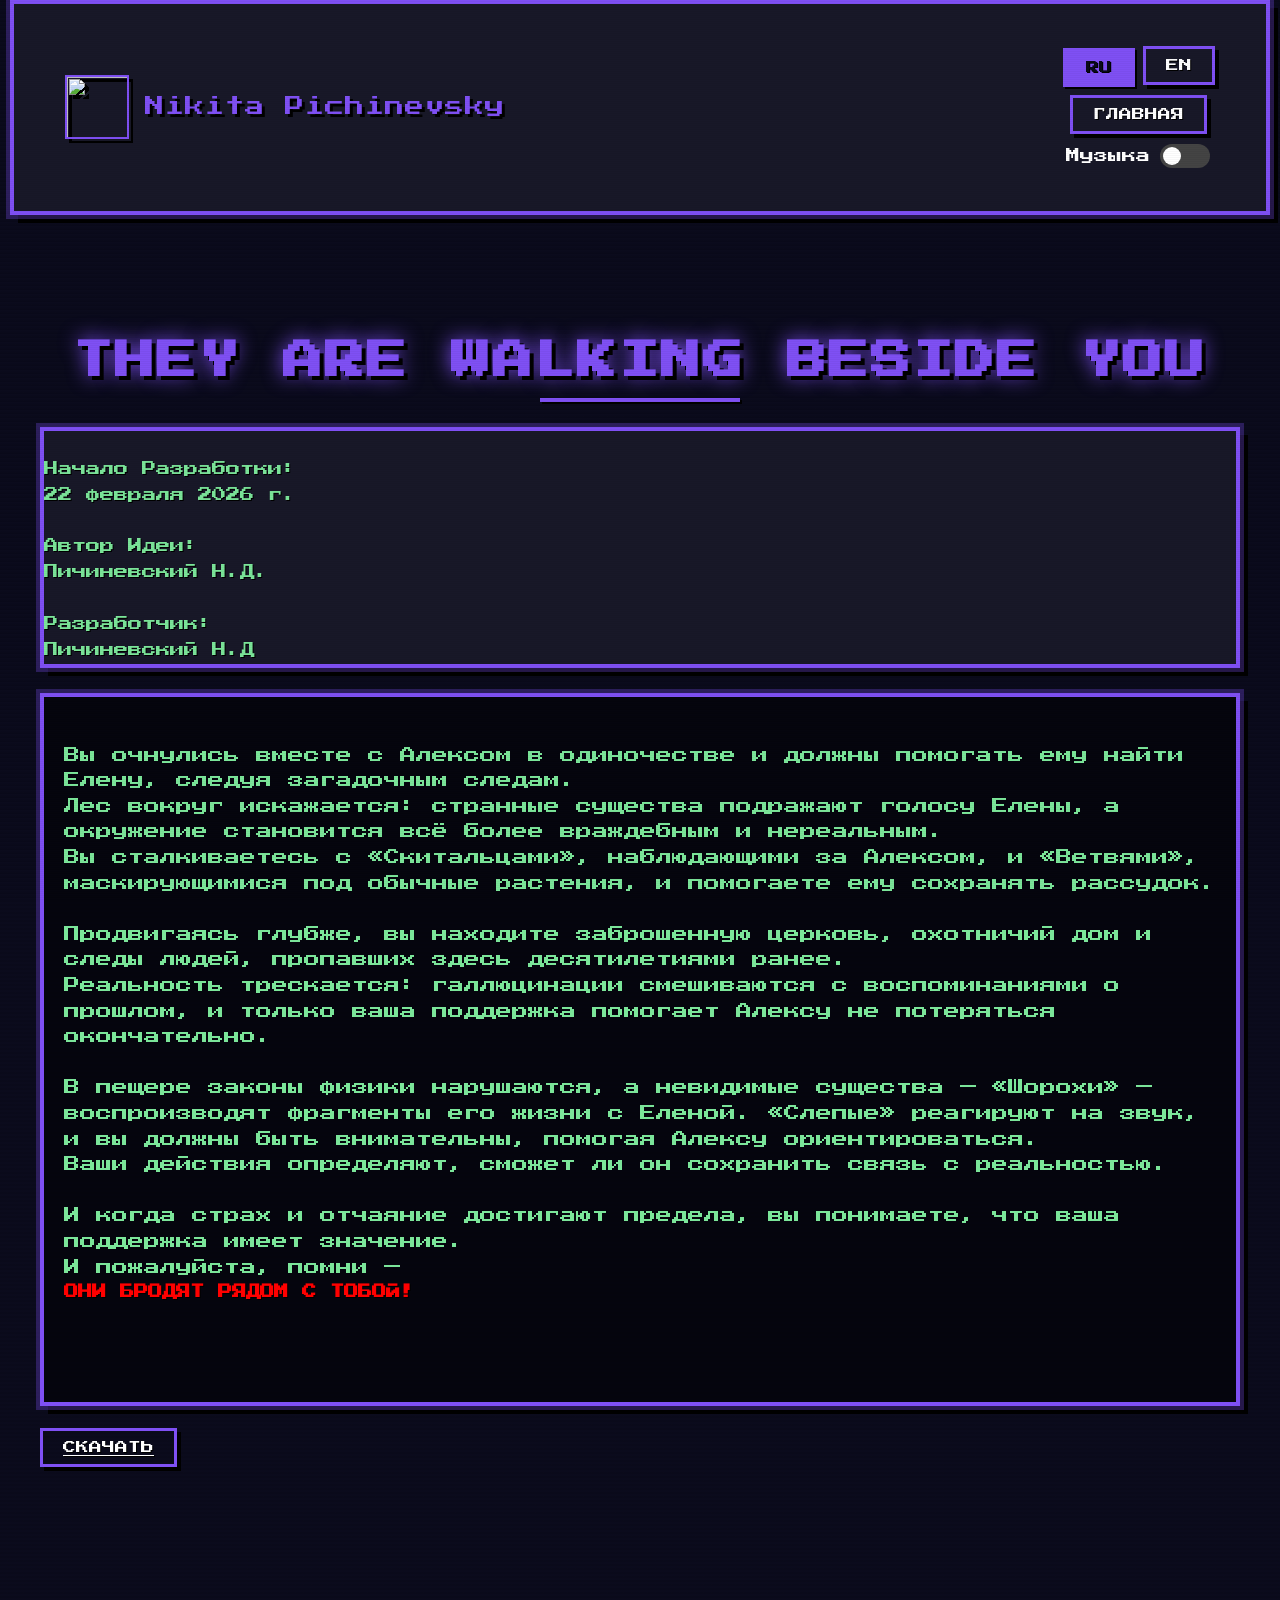
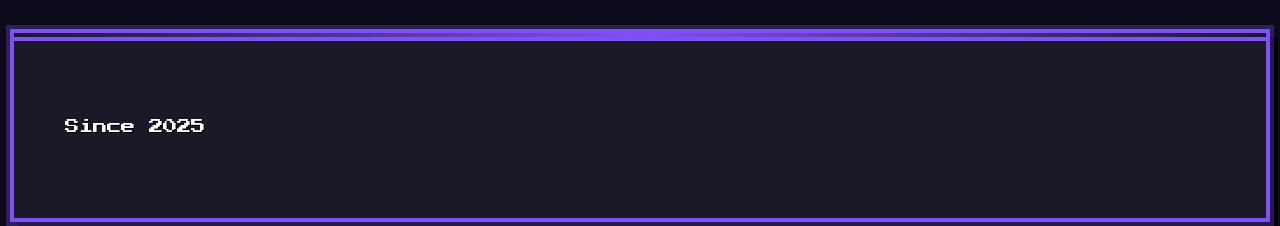
==== T.A.W.B.Y.html @ e9e9dea1 "Add files via upload" ====
<!DOCTYPE html>
<html lang="ru">
<head>
<meta charset="UTF-8">
<meta name="viewport" content="width=device-width, initial-scale=1.0">
<title>They Are Walking Beside You</title>

<link rel="icon" href="xencell.png" type="image/png">
<link rel="stylesheet" href="site.css">

<style>
.desc-container {
  padding: 20px;
  background-color: rgba(0,0,0,0.5);
  color: #7be599;
  line-height: 1.6;
  font-size: 16px;
  white-space: pre-wrap;
  margin-top: 15px;
}

.desc-container.pixel-border {
  border: var(--pixel-size) solid var(--border-color);
  position: relative;
  box-shadow: var(--pixel-shadow);
}

.desc-container.pixel-border::before,
.desc-container.pixel-border::after {
  content: '';
  position: absolute;
  pointer-events: none;
}

.desc-container.pixel-border::before {
  top: calc(-1 * var(--pixel-size));
  left: calc(-1 * var(--pixel-size));
  right: calc(-1 * var(--pixel-size));
  bottom: calc(-1 * var(--pixel-size));
  border: var(--pixel-size) solid var(--border-color);
}

.desc-container.pixel-border::after {
  top: calc(-2 * var(--pixel-size));
  left: calc(-2 * var(--pixel-size));
  right: calc(-2 * var(--pixel-size));
  bottom: calc(-2 * var(--pixel-size));
  border: var(--pixel-size) solid rgba(127, 80, 244, 0.3);
}
</style>

</head>

<body>

<div class="crt-overlay"></div>
<div class="scanline"></div>
<div class="scanlines"></div>

<header class="pixel-border">
<div class="container header-content">

<div class="logo-container">
<img src="xencell.png" class="logo">
<div class="logo-text">Nikita Pichinevsky</div>
</div>

<div style="display:flex; flex-direction:column; align-items:center; gap:10px;">

<div style="display:flex; gap:10px;">
<button class="lang-btn active" data-lang="ru">RU</button>
<button class="lang-btn" data-lang="en">EN</button>
</div>

<button onclick="goHome()" class="lang-btn" data-key="home-btn">
ГЛАВНАЯ
</button>

<div class="music-control">
<span id="musicLabel">Музыка</span>
<label class="switch">
<input type="checkbox" id="musicToggle">
<span class="slider"></span>
</label>
</div>

</div>
</div>
</header>

<audio id="menuMusic" loop>
<source src="sounds/T.A.W.B.Y.mp3" type="audio/mpeg">
</audio>

<main class="container main-content">

<section class="content-section fade-in">
<h1 data-key="title">Название игры</h1>

<p class="pixel-border" data-key="h2">> Описание игры</p>

<div class="desc-container pixel-border" data-key="desc2">Загрузка описания...</div>

<div style="margin-top:30px;">
<a href="#" class="lang-btn" data-key="download">СКАЧАТЬ</a>
</div>

</section>
</main>

<footer class="pixel-border">
<div class="container footer-content">
<p>Since 2025</p>
</div>
</footer>

<script>
function goHome(){
  window.location.href = "index.html";
}

const translations = {
  ru: {
    "title": "They Are Walking Beside You",
    "h2": "\nНачало Разработки:\n 22 февраля 2026 г.\n\nАвтор Идеи:\n Пичиневский Н.Д.\n\nРазработчик:\n Пичиневский Н.Д\n",
    "desc2": `
Вы очнулись вместе с Алексом в одиночестве и должны помогать ему найти Елену, следуя загадочным следам. 
Лес вокруг искажается: странные существа подражают голосу Елены, а окружение становится всё более враждебным и нереальным. 
Вы сталкиваетесь с «Скитальцами», наблюдающими за Алексом, и «Ветвями», маскирующимися под обычные растения, и помогаете ему сохранять рассудок.

Продвигаясь глубже, вы находите заброшенную церковь, охотничий дом и следы людей, пропавших здесь десятилетиями ранее. 
Реальность трескается: галлюцинации смешиваются с воспоминаниями о прошлом, и только ваша поддержка помогает Алексу не потеряться окончательно.

В пещере законы физики нарушаются, а невидимые существа — «Шорохи» — воспроизводят фрагменты его жизни с Еленой. «Слепые» реагируют на звук, и вы должны быть внимательны, помогая Алексу ориентироваться. 
Ваши действия определяют, сможет ли он сохранить связь с реальностью.

И когда страх и отчаяние достигают предела, вы понимаете, что ваша поддержка имеет значение. 
И пожалуйста, помни — 
<p style="color:red; font-weight:bold;">ОНИ БРОДЯТ РЯДОМ С ТОБОЙ!</p>
    `,
    "download": "СКАЧАТЬ",
    "home-btn": "ГЛАВНАЯ",
    "music": "Музыка"
  },
  en: {
    "title": "They Are Walking Beside You",
    "h2": "\nDevelopment started:\n February 22, 2026\n\nIdea by:\n N.D. Pichinevsky\n\nDeveloper:\n N.D. Pichinevsky\n",
    "desc2": `
You awaken alongside Alex, and it’s up to you to help him find Elena, following mysterious traces. 
The forest distorts around you: strange creatures mimic Elena's voice, and the environment grows increasingly hostile and unreal. 
You encounter the "Wanderers," observing Alex, and the "Branches," camouflaged as ordinary plants, guiding him to stay sane.

Deeper in, you explore abandoned locations together — a church, a hunting lodge, and traces of people missing for decades. 
Reality fractures: hallucinations merge with memories of the past, and only your support keeps Alex grounded.

In the cave, physics breaks down, and invisible beings — the "Rustles" — replay fragments of his life with Elena. The "Blind" react to sound, and your careful guidance is crucial. 
Your choices determine whether Alex can maintain his grip on reality.

And when fear and despair reach their peak, you realize that your presence truly matters.
And please don't forget —
<p style="color:red; font-weight:bold;"> THEY ARE WALKING BESIDE YOU!</p>
    `,
    "download": "DOWNLOAD",
    "home-btn": "HOME",
    "music": "Music"
  }
};

let currentLang = localStorage.getItem("lang") || "ru";

function updateContent(lang){
  document.querySelectorAll("[data-key]").forEach(el=>{
    const key = el.getAttribute("data-key");
    if(translations[lang][key]){
      if(key === "desc2"){
        el.innerHTML = translations[lang][key]; 
      } else {
        el.textContent = translations[lang][key];
      }
    }
  });
  document.getElementById("musicLabel").textContent = translations[lang].music;
}

document.querySelectorAll(".lang-btn").forEach(btn=>{
  btn.addEventListener("click", function(){
    const lang = this.getAttribute("data-lang");
    if(!lang) return;

    currentLang = lang;
    localStorage.setItem("lang", lang);

    updateContent(lang);

    document.querySelectorAll(".lang-btn").forEach(b=>b.classList.remove("active"));
    this.classList.add("active");
  });
});

const music = document.getElementById("menuMusic");
const toggle = document.getElementById("musicToggle");

toggle.checked = false;
music.pause();
music.currentTime = 0;

toggle.addEventListener("change", ()=>{
  if(toggle.checked){
    music.play().catch(()=>{});
    localStorage.setItem("music", "true");
  } else {
    music.pause();
    music.currentTime = 0;
    localStorage.setItem("music", "false");
  }
});

document.addEventListener("DOMContentLoaded", ()=>{
  updateContent(currentLang);
});
</script>

</body>
</html>
---- site.css ----
@import url('https://fonts.googleapis.com/css2?family=Press+Start+2P&display=swap');

:root {
    --pixel-size: 4px;
    --bg-color: #0a0a1a;
    --text-color: #fff;
    --accent-color: #7f50f4;
    --nav-color: #7be599; 
    --nav-hover-color: #9dffb8; 
    --border-color: #7f50f4;
    --hover-color: #9d75f6;
    --ready-color: #7be599;
    --dev-color: #ffa500;
    --panel-bg: rgba(26, 26, 42, 0.95);
    --glow-color: #7f50f4;
    --pixel-shadow: 8px 8px 0px #000;
    --pixel-glow: 0 0 20px var(--glow-color);
}

* {
    margin: 0;
    padding: 0;
    box-sizing: border-box;
    font-family: 'Press Start 2P', monospace;
    image-rendering: pixelated;
}

body {
    background-color: var(--bg-color);
    color: var(--text-color);
    line-height: 1.6;
    overflow-x: hidden;
    scroll-behavior: smooth;
    font-size: 14px;
    background-image: 
        linear-gradient(rgba(10, 10, 26, 0.9), rgba(10, 10, 26, 0.9)),
        repeating-linear-gradient(
            0deg,
            transparent,
            transparent 2px,
            rgba(127, 80, 244, 0.1) 2px,
            rgba(127, 80, 244, 0.1) 4px
        );
    position: relative;
    min-height: 100vh;
    padding-left: 10px;
    padding-right: 10px;
}

.green-glow {
    position: fixed;
    top: 0;
    left: 0;
    width: 100%;
    height: 100%;
    background: radial-gradient(
        ellipse at center,
        rgba(123, 229, 153, 0.1) 0%,
        rgba(123, 229, 153, 0.05) 40%,
        transparent 70%
    );
    pointer-events: none;
    z-index: 9996;
    animation: greenPulse 4s ease-in-out infinite;
}


.scanline {
    display: fixed;
    position: fixed;
    top: 0;
    left: 0;
    width: 0%;
    height: 0px;
    background: linear-gradient(
        90deg,
        transparent 0%,
        rgba(123, 229, 153, 0.9) 20%,
        rgba(123, 229, 153, 1) 50%,
        rgba(123, 229, 153, 0.9) 80%,
        transparent 100%
    );
    box-shadow: 0 0 20px rgba(123, 229, 153, 0.8);
    z-index: 9999;
    animation: scanline 6s linear infinite;
    pointer-events: none;
}

@keyframes scanline {
    0% {
        top: 0%;
        opacity: 0.6;
    }
    10% {
        opacity: 0.7;
    }
    20% {
        opacity: 0.8;
    }
    30% {
        opacity: 0.7;
    }
    40% {
        opacity: 0.5;
    }
    50% {
        top: 50%;
        opacity: 0.35;
    }
    60% {
        opacity: 0.5;
    }
    70% {
        opacity: 0.7;
    }
    80% {
        opacity: 0.8;
    }
    90% {
        opacity: 0.7;
    }
    100% {
        top: 100%;
        opacity: 0.6;
    }
}

@keyframes greenPulse {
    0%, 100% { opacity: 0.3; }
    50% { opacity: 0.6; }
}
.music-control {
  display:flex;
  align-items:center;
  gap:10px;
  color:white;
}

.switch {
  position:relative;
  display:inline-block;
  width:50px;
  height:24px;
}

.switch input { display:none; }

.slider {
  position:absolute;
  cursor:pointer;
  background:#444;
  border-radius:24px;
  top:0; left:0; right:0; bottom:0;
  transition:.3s;
}

.slider:before {
  content:"";
  position:absolute;
  height:18px;
  width:18px;
  left:3px;
  bottom:3px;
  background:white;
  border-radius:50%;
  transition:.3s;
}

input:checked + .slider {
  background:#00ff9c;
}

input:checked + .slider:before {
  transform:translateX(26px);
}

.container {
    max-width: 1200px;
    margin: 0 auto;
    padding: 0 25px;
    position: relative;
    z-index: 1;
}

.pixel-border {
    white-space: pre-line;
    color: var(--nav-color);
    border: var(--pixel-size) solid var(--border-color);
    position: relative;
    background: var(--panel-bg);
    box-shadow: var(--pixel-shadow);
}

.pixel-border::before {
    content: '';
    position: absolute;
    top: calc(-1 * var(--pixel-size));
    left: calc(-1 * var(--pixel-size));
    right: calc(-1 * var(--pixel-size));
    bottom: calc(-1 * var(--pixel-size));
    border: var(--pixel-size) solid var(--border-color);
    pointer-events: none;
}

.pixel-border::after {
    content: '';
    position: absolute;
    top: calc(-2 * var(--pixel-size));
    left: calc(-2 * var(--pixel-size));
    right: calc(-2 * var(--pixel-size));
    bottom: calc(-2 * var(--pixel-size));
    border: var(--pixel-size) solid rgba(127, 80, 244, 0.3);
    pointer-events: none;
}

header {
    background-color: var(--panel-bg);
    padding: 20px 0;
    position: sticky;
    top: 0;
    z-index: 1000;
    border-bottom: var(--pixel-size) solid var(--border-color);
    margin: 0;
}

.header-content {
    display: flex;
    justify-content: space-between;
    align-items: center;
    flex-wrap: wrap;
    gap: 20px;
}

.logo-container {
    display: flex;
    align-items: center;
    flex-shrink: 0;
    position: relative;
}

.logo {
    display: block;
    width: 64px;
    height: 64px;
    transition: all 0.3s ease;
    image-rendering: pixelated;
    filter: drop-shadow(4px 4px 0px #000);
    border: 2px solid var(--accent-color);
}

.logo:hover {
    transform: scale(1.1) rotate(5deg);
    filter: drop-shadow(0 0 10px var(--glow-color)) drop-shadow(4px 4px 0px #000);
}

.logo-text {
    margin-left: 16px;
    font-size: 1.2rem;
    color: var(--accent-color);
    white-space: nowrap;
    text-shadow: 3px 3px 0px #000;
    letter-spacing: 1px;
}

nav {
    background-color: var(--panel-bg);
    padding: 15px 0;
    margin-bottom: 40px;
    border-bottom: var(--pixel-size) solid var(--border-color);
}

.nav-links {
    display: flex;
    justify-content: center;
    list-style: none;
    gap: 40px;
    flex-wrap: wrap;
}

.nav-links a {
    text-decoration: none;
    color: var(--nav-color); 
    font-weight: normal;
    padding: 12px 20px;
    position: relative;
    transition: all 0.3s ease;
    font-size: 0.9rem;
    white-space: nowrap;
    text-shadow: 2px 2px 0px #000;
    border: 2px solid transparent;
}

.nav-links a:hover {
    color: var(--nav-hover-color); 
    text-shadow: 0 0 10px rgba(123, 229, 153, 0.8); 
    border: 2px solid var(--nav-color);
    background: rgba(123, 229, 153, 0.1); /
}

.nav-links a::before {
    content: '>';
    position: absolute;
    left: -15px;
    opacity: 0;
    transition: all 0.3s ease;
    color: var(--nav-color); 
}

.nav-links a:hover::before {
    opacity: 1;
    left: -10px;
}

.main-content {
    padding: 40px 0;
}

.content-section {
    padding: 80px 0;
    border-bottom: var(--pixel-size) solid var(--border-color);
    scroll-margin-top: 100px;
    position: relative;
}

.content-section:last-of-type {
    border-bottom: none;
}


desc1 {
    content: '';
    position: absolute;
    bottom: -15px;
    left: 50%;
    transform: translateX(-50%);
    width: 200px;
    height: 4px;
    background: var(--accent-color);
    box-shadow: 2px 2px 0px #000;
}

h1 {
    font-size: 2.5rem;
    margin-bottom: 40px;
    color: var(--accent-color);
    text-align: center;
    text-transform: uppercase;
    letter-spacing: 2px;
    line-height: 1.3;
    text-shadow: 
        4px 4px 0px #000,
        0 0 20px var(--glow-color);
    position: relative;
}

h1::after {
    content: '';
    position: absolute;
    bottom: -15px;
    left: 50%;
    transform: translateX(-50%);
    width: 200px;
    height: 4px;
    background: var(--accent-color);
    box-shadow: 2px 2px 0px #000;
}

h2 {
    font-size: 1.8rem;
    margin-bottom: 30px;
    color: var(--accent-color);
    position: relative;
    display: inline-block;
    line-height: 1.4;
    text-shadow: 3px 3px 0px #000;
}

h2::after {
    content: '';
    position: absolute;
    width: 100%;
    height: var(--pixel-size);
    bottom: -8px;
    left: 0;
    background-color: var(--accent-color);
    box-shadow: 2px 2px 0px #000;
}

p {
    margin-bottom: 25px;
    font-size: 0.9rem;
    line-height: 1.8;
    color: var(--text-color);
    text-shadow: 1px 1px 0px #000;
}

.services-list {
    list-style: none;
    margin-left: 0;
}

.services-list li {
    margin-bottom: 20px;
    position: relative;
    padding-left: 50px;
    font-size: 0.9rem;
    line-height: 1.7;
    color: var(--text-color);
    text-shadow: 1px 1px 0px #000;
}

.services-list li::before {
    content: '■';
    position: absolute;
    left: 0;
    color: var(--accent-color);
    font-size: 1.2rem;
    text-shadow: 2px 2px 0px #000;
    animation: blink 2s infinite;
}

.games-list {
    list-style: none;
    margin-left: 0;
}

.games-list li {
    margin-bottom: 20px;
    position: relative;
    padding-left: 50px;
    font-size: 0.9rem;
    line-height: 1.7;
}

.games-list li::before {
    content: '▶';
    position: absolute;
    left: 0;
    color: var(--accent-color);
    font-size: 1.1rem;
    text-shadow: 2px 2px 0px #000;
}

.game-item {
    margin-bottom: 15px;
    padding: 15px;
    background: rgba(26, 26, 42, 0.8);
    border: 2px solid var(--border-color);
    position: relative;
    transition: all 0.3s ease;
}

.game-item:hover {
    background: rgba(26, 26, 42, 0.9);
    box-shadow: 0 5px 15px rgba(127, 80, 244, 0.3);
}

.game-name {
    color: var(--text-color);
    text-decoration: none;
    transition: all 0.3s ease;
    word-break: break-word;
    display: block;
    margin-bottom: 8px;
    text-shadow: 1px 1px 0px #000;
}

.game-name.ready {
    color: var(--ready-color);
    text-shadow: 0 0 10px rgba(123, 229, 153, 0.5);
}

.game-name.ready:hover {
    color: var(--hover-color);
    text-decoration: none;
    text-shadow: 0 0 15px var(--glow-color);
}

.game-name.dev {
    color: var(--dev-color);
    cursor: not-allowed;
    opacity: 0.8;
}

.game-status {
    font-size: 0.7rem;
    margin-top: 5px;
    display: block;
    text-shadow: 1px 1px 0px #000;
}

.status-ready {
    color: var(--ready-color);
    text-shadow: 0 0 5px rgba(123, 229, 153, 0.5);
}

.status-dev {
    color: var(--dev-color);
    text-shadow: 0 0 5px rgba(255, 165, 0, 0.5);
}

.lang-btn {
    background: transparent;
    border: 3px solid var(--accent-color);
    color: var(--text-color);
    padding: 10px 20px;
    cursor: pointer;
    transition: all 0.3s ease;
    font-size: 0.8rem;
    white-space: nowrap;
    text-shadow: 1px 1px 0px #000;
    box-shadow: 4px 4px 0px #000;
    position: relative;
}

.lang-btn:hover {
    background-color: var(--hover-color);
    color: var(--bg-color);
    transform: translate(2px, 2px);
    box-shadow: 2px 2px 0px #000;
}

.lang-btn.active {
    background-color: var(--accent-color);
    color: var(--bg-color);
    box-shadow: 2px 2px 0px #000;
    transform: translate(2px, 2px);
}

footer {
    background-color: var(--panel-bg);
    color: var(--text-color);
    padding: 60px 0 30px;
    margin-top: 50px;
    border-top: var(--pixel-size) solid var(--border-color);
    position: relative;
}

footer::before {
    content: '';
    position: absolute;
    top: 0;
    left: 0;
    right: 0;
    height: 4px;
    background: linear-gradient(90deg, 
        transparent 0%, 
        var(--accent-color) 50%, 
        transparent 100%);
}

.footer-content {
    display: flex;
    flex-direction: column;
    gap: 30px;
}

.footer-top {
    display: flex;
    justify-content: space-between;
    align-items: center;
    flex-wrap: wrap;
    gap: 20px;
}

.social-links {
    display: flex;
    gap: 15px;
}

.social-links a {
    color: var(--text-color);
    text-decoration: none;
    padding: 12px 24px;
    border: 3px solid var(--accent-color);
    transition: all 0.3s ease;
    display: flex;
    align-items: center;
    gap: 8px;
    font-size: 0.8rem;
    white-space: nowrap;
    text-shadow: 1px 1px 0px #000;
    box-shadow: 4px 4px 0px #000;
}

.social-links a:hover {
    background-color: var(--accent-color);
    color: var(--bg-color);
    transform: translate(2px, 2px);
    box-shadow: 2px 2px 0px #000;
    text-shadow: none;
}

.copyright {
    text-align: center;
    margin-top: 30px;
    color: var(--text-color);
    font-size: 0.7rem;
    opacity: 0.8;
    text-shadow: 1px 1px 0px #000;
}

@keyframes blink {
    0%, 100% { opacity: 1; }
    50% { opacity: 0.3; }
}

@keyframes fadeInUp {
    from {
        opacity: 0;
        transform: translateY(30px);
    }
    to {
        opacity: 1;
        transform: translateY(0);
    }
}

.loading {
    opacity: 0.7;
    animation: pulse 1.5s infinite;
}

@keyframes pulse {
    0%, 100% { opacity: 0.7; }
    50% { opacity: 0.3; }
}

.fade-in {
    animation: fadeInUp 0.8s ease forwards;
}

.scanlines {
    position: fixed;
    top: 0;
    left: 0;
    width: 100%;
    height: 100%;
    background: repeating-linear-gradient(
        0deg,
        rgba(0, 0, 0, 0.03) 0px,
        rgba(0, 0, 0, 0.03) 1px,
        transparent 1px,
        transparent 2px
    );
    pointer-events: none;
    z-index: 9997;
}

@media (max-width: 768px) {
    :root {
        --pixel-size: 3px;
        --pixel-shadow: 4px 4px 0px #000;
    }
    
    body { 
        font-size: 12px; 
    }
    
    .container { 
        padding: 0 15px; 
    }
    
    header { 
        padding: 15px 0; 
    }
    
    .header-content { 
        flex-direction: column; 
        gap: 15px; 
        text-align: center; 
    }
    
    .logo { 
        display: none;
        width: 48px; 
        height: 48px; 
    }
    
    .logo-text { 
        font-size: 1rem; 
        margin-left: 12px; 
    }
    
    .language-switcher { 
        justify-content: center; 
    }
    
    .lang-btn { 
        padding: 8px 16px; 
        font-size: 0.7rem; 
    }
    
    nav { 
        padding: 10px 0; 
        margin-bottom: 30px; 
    }
    
    .nav-links { 
        gap: 15px; 
        justify-content: center; 
        flex-direction: column; 
    }
    
    .nav-links a { 
        font-size: 0.8rem; 
        padding: 10px 15px; 
    }
    
    .main-content { 
        padding: 30px 0; 
    }
    
    .content-section { 
        padding: 60px 0; 
        scroll-margin-top: 80px; 
    }
    
    h1 { 
        font-size: 1.8rem; 
        margin-bottom: 30px; 
    }
    
    h2 { 
        font-size: 1.3rem; 
        margin-bottom: 25px; 
    }
    
    p { 
        font-size: 0.8rem; 
        margin-bottom: 20px; 
    }
    
    .services-list li, .games-list li { 
        font-size: 0.8rem; 
        padding-left: 40px; 
        margin-bottom: 15px; 
    }
    
    .game-status { 
        font-size: 0.6rem; 
    }
    
    footer { 
        padding: 40px 0 20px; 
    }
    
    .footer-top { 
        flex-direction: column; 
        text-align: center; 
        gap: 15px; 
    }
    
    .social-links { 
        justify-content: center; 
    }
    
    .social-links a { 
        font-size: 0.7rem; 
        padding: 10px 18px; 
    }
    
    .scanline {
        height: 3px;
    }
}
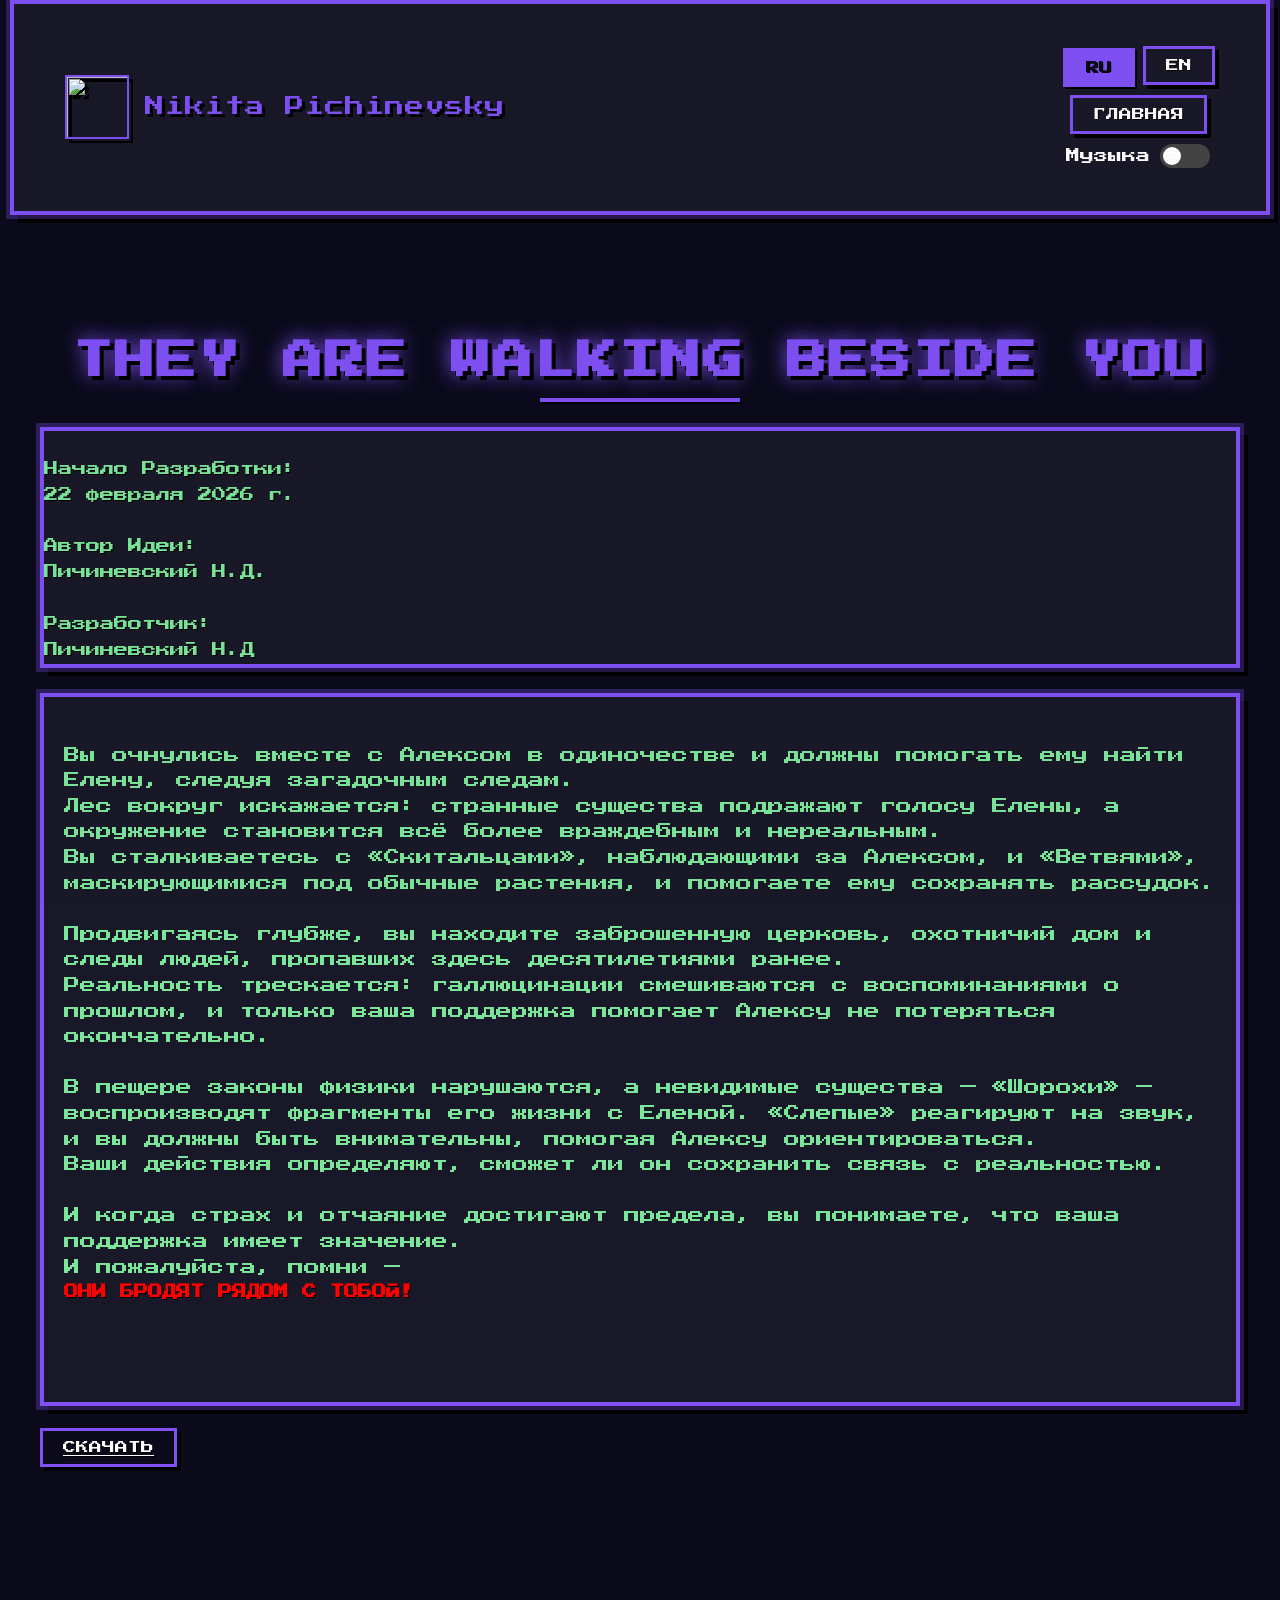
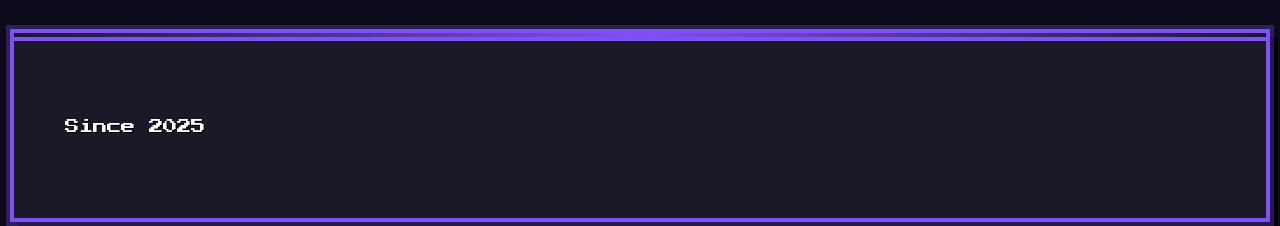
==== commit c875a2d1: "Update T.A.W.B.Y.html" ====
--- a/T.A.W.B.Y.html
+++ b/T.A.W.B.Y.html
@@ -23,6 +23,7 @@
   border: var(--pixel-size) solid var(--border-color);
   position: relative;
   box-shadow: var(--pixel-shadow);
+  background: rgba(26, 26, 42, 0.95);
 }
 
 .desc-container.pixel-border::before,
@@ -89,7 +90,7 @@
 </header>
 
 <audio id="menuMusic" loop>
-<source src="sounds/T.A.W.B.Y.mp3" type="audio/mpeg">
+<source src="Sounds/T.A.W.B.Y.mp3" type="audio/mpeg">
 </audio>
 
 <main class="container main-content">
@@ -221,4 +222,4 @@
 </script>
 
 </body>
-</html>+</html>
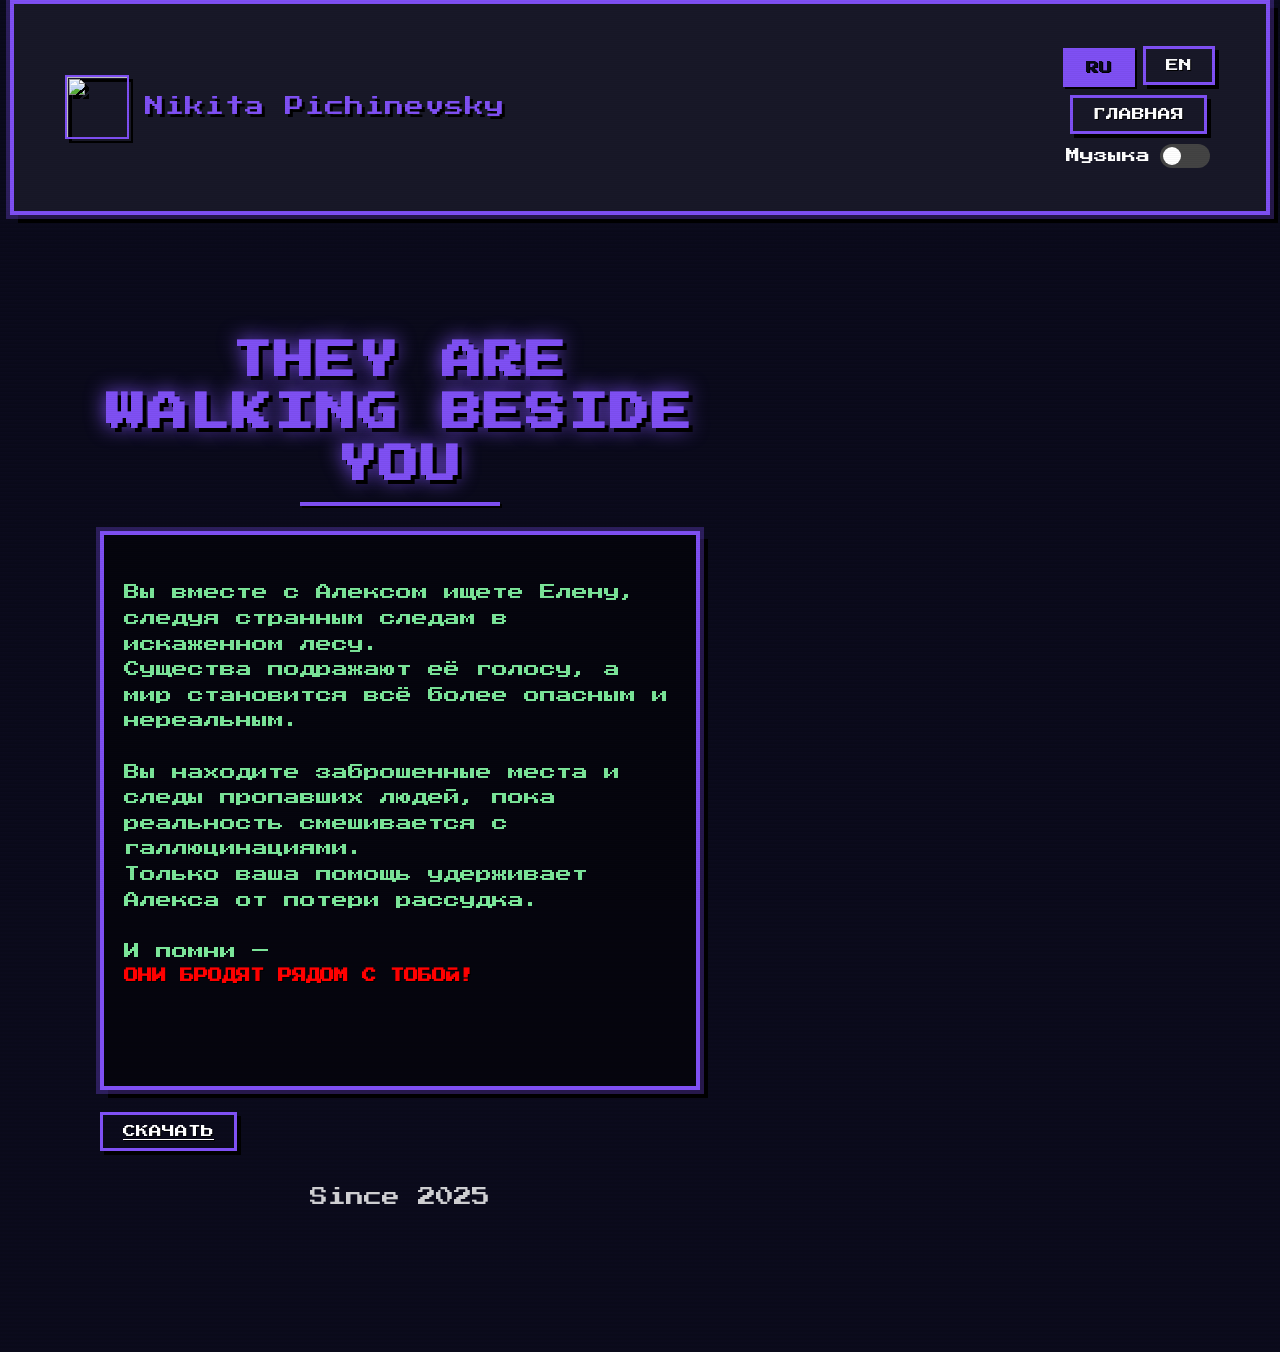
==== commit 2c046b98: "Add files via upload" ====
--- a/T.A.W.B.Y.html
+++ b/T.A.W.B.Y.html
@@ -7,48 +7,6 @@
 
 <link rel="icon" href="xencell.png" type="image/png">
 <link rel="stylesheet" href="site.css">
-
-<style>
-.desc-container {
-  padding: 20px;
-  background-color: rgba(0,0,0,0.5);
-  color: #7be599;
-  line-height: 1.6;
-  font-size: 16px;
-  white-space: pre-wrap;
-  margin-top: 15px;
-}
-
-.desc-container.pixel-border {
-  border: var(--pixel-size) solid var(--border-color);
-  position: relative;
-  box-shadow: var(--pixel-shadow);
-  background: rgba(26, 26, 42, 0.95);
-}
-
-.desc-container.pixel-border::before,
-.desc-container.pixel-border::after {
-  content: '';
-  position: absolute;
-  pointer-events: none;
-}
-
-.desc-container.pixel-border::before {
-  top: calc(-1 * var(--pixel-size));
-  left: calc(-1 * var(--pixel-size));
-  right: calc(-1 * var(--pixel-size));
-  bottom: calc(-1 * var(--pixel-size));
-  border: var(--pixel-size) solid var(--border-color);
-}
-
-.desc-container.pixel-border::after {
-  top: calc(-2 * var(--pixel-size));
-  left: calc(-2 * var(--pixel-size));
-  right: calc(-2 * var(--pixel-size));
-  bottom: calc(-2 * var(--pixel-size));
-  border: var(--pixel-size) solid rgba(127, 80, 244, 0.3);
-}
-</style>
 
 </head>
 
@@ -98,22 +56,16 @@
 <section class="content-section fade-in">
 <h1 data-key="title">Название игры</h1>
 
-<p class="pixel-border" data-key="h2">> Описание игры</p>
-
 <div class="desc-container pixel-border" data-key="desc2">Загрузка описания...</div>
 
 <div style="margin-top:30px;">
 <a href="#" class="lang-btn" data-key="download">СКАЧАТЬ</a>
 </div>
 
+<div class="since-text">Since 2025</div>
+
 </section>
 </main>
-
-<footer class="pixel-border">
-<div class="container footer-content">
-<p>Since 2025</p>
-</div>
-</footer>
 
 <script>
 function goHome(){
@@ -123,20 +75,14 @@
 const translations = {
   ru: {
     "title": "They Are Walking Beside You",
-    "h2": "\nНачало Разработки:\n 22 февраля 2026 г.\n\nАвтор Идеи:\n Пичиневский Н.Д.\n\nРазработчик:\n Пичиневский Н.Д\n",
     "desc2": `
-Вы очнулись вместе с Алексом в одиночестве и должны помогать ему найти Елену, следуя загадочным следам. 
-Лес вокруг искажается: странные существа подражают голосу Елены, а окружение становится всё более враждебным и нереальным. 
-Вы сталкиваетесь с «Скитальцами», наблюдающими за Алексом, и «Ветвями», маскирующимися под обычные растения, и помогаете ему сохранять рассудок.
+Вы вместе с Алексом ищете Елену, следуя странным следам в искаженном лесу. 
+Существа подражают её голосу, а мир становится всё более опасным и нереальным.
 
-Продвигаясь глубже, вы находите заброшенную церковь, охотничий дом и следы людей, пропавших здесь десятилетиями ранее. 
-Реальность трескается: галлюцинации смешиваются с воспоминаниями о прошлом, и только ваша поддержка помогает Алексу не потеряться окончательно.
+Вы находите заброшенные места и следы пропавших людей, пока реальность смешивается с галлюцинациями. 
+Только ваша помощь удерживает Алекса от потери рассудка.
 
-В пещере законы физики нарушаются, а невидимые существа — «Шорохи» — воспроизводят фрагменты его жизни с Еленой. «Слепые» реагируют на звук, и вы должны быть внимательны, помогая Алексу ориентироваться. 
-Ваши действия определяют, сможет ли он сохранить связь с реальностью.
-
-И когда страх и отчаяние достигают предела, вы понимаете, что ваша поддержка имеет значение. 
-И пожалуйста, помни — 
+И помни —
 <p style="color:red; font-weight:bold;">ОНИ БРОДЯТ РЯДОМ С ТОБОЙ!</p>
     `,
     "download": "СКАЧАТЬ",
@@ -145,21 +91,15 @@
   },
   en: {
     "title": "They Are Walking Beside You",
-    "h2": "\nDevelopment started:\n February 22, 2026\n\nIdea by:\n N.D. Pichinevsky\n\nDeveloper:\n N.D. Pichinevsky\n",
     "desc2": `
-You awaken alongside Alex, and it’s up to you to help him find Elena, following mysterious traces. 
-The forest distorts around you: strange creatures mimic Elena's voice, and the environment grows increasingly hostile and unreal. 
-You encounter the "Wanderers," observing Alex, and the "Branches," camouflaged as ordinary plants, guiding him to stay sane.
+You help Alex search for Elena, following strange traces in a distorted forest. 
+Creatures mimic her voice, and the world becomes increasingly hostile.
 
-Deeper in, you explore abandoned locations together — a church, a hunting lodge, and traces of people missing for decades. 
-Reality fractures: hallucinations merge with memories of the past, and only your support keeps Alex grounded.
+You discover abandoned places and missing people’s traces as reality blends with hallucinations. 
+Only your guidance keeps Alex sane.
 
-In the cave, physics breaks down, and invisible beings — the "Rustles" — replay fragments of his life with Elena. The "Blind" react to sound, and your careful guidance is crucial. 
-Your choices determine whether Alex can maintain his grip on reality.
-
-And when fear and despair reach their peak, you realize that your presence truly matters.
-And please don't forget —
-<p style="color:red; font-weight:bold;"> THEY ARE WALKING BESIDE YOU!</p>
+And remember —
+<p style="color:red; font-weight:bold;">THEY ARE WALKING BESIDE YOU!</p>
     `,
     "download": "DOWNLOAD",
     "home-btn": "HOME",
@@ -222,4 +162,4 @@
 </script>
 
 </body>
-</html>
+</html>
--- a/site.css
+++ b/site.css
@@ -306,6 +306,75 @@
     color: var(--nav-color); 
 }
 
+.desc-container {
+  padding: 20px;
+  background-color: rgba(0,0,0,0.5);
+  color: #7be599;
+  line-height: 1.6;
+  font-size: 16px;
+  white-space: pre-wrap;
+  margin-top: 15px;
+}
+
+
+
+@media (min-width: 768px) {
+  .content-section {
+    max-width: 50%;
+    margin-left: 5%;
+    margin-right: auto;
+  }
+}
+
+
+.since-text {
+  position: relative;
+  left: 50%;
+  transform: translateX(-50%);
+  margin-top: 40px;
+  margin-bottom: 20px;
+  font-size: 18px;
+  opacity: 0.8;
+  text-align: center;
+  width: max-content;
+}
+
+.desc-container.pixel-border {
+  border: var(--pixel-size) solid var(--border-color);
+  position: relative;
+  box-shadow: var(--pixel-shadow);
+}
+
+.desc-container.pixel-border::before,
+.desc-container.pixel-border::after {
+  content: '';
+  position: absolute;
+  pointer-events: none;
+}
+
+.desc-container.pixel-border::before {
+  top: calc(-1 * var(--pixel-size));
+  left: calc(-1 * var(--pixel-size));
+  right: calc(-1 * var(--pixel-size));
+  bottom: calc(-1 * var(--pixel-size));
+  border: var(--pixel-size) solid var(--border-color);
+}
+
+.desc-container.pixel-border::after {
+  top: calc(-2 * var(--pixel-size));
+  left: calc(-2 * var(--pixel-size));
+  right: calc(-2 * var(--pixel-size));
+  bottom: calc(-2 * var(--pixel-size));
+  border: var(--pixel-size) solid rgba(127, 80, 244, 0.3);
+}
+
+
+.since-text {
+  text-align: centre;
+  margin-top: 40px;
+  font-size: 18px;
+}
+
 .nav-links a:hover::before {
     opacity: 1;
     left: -10px;
